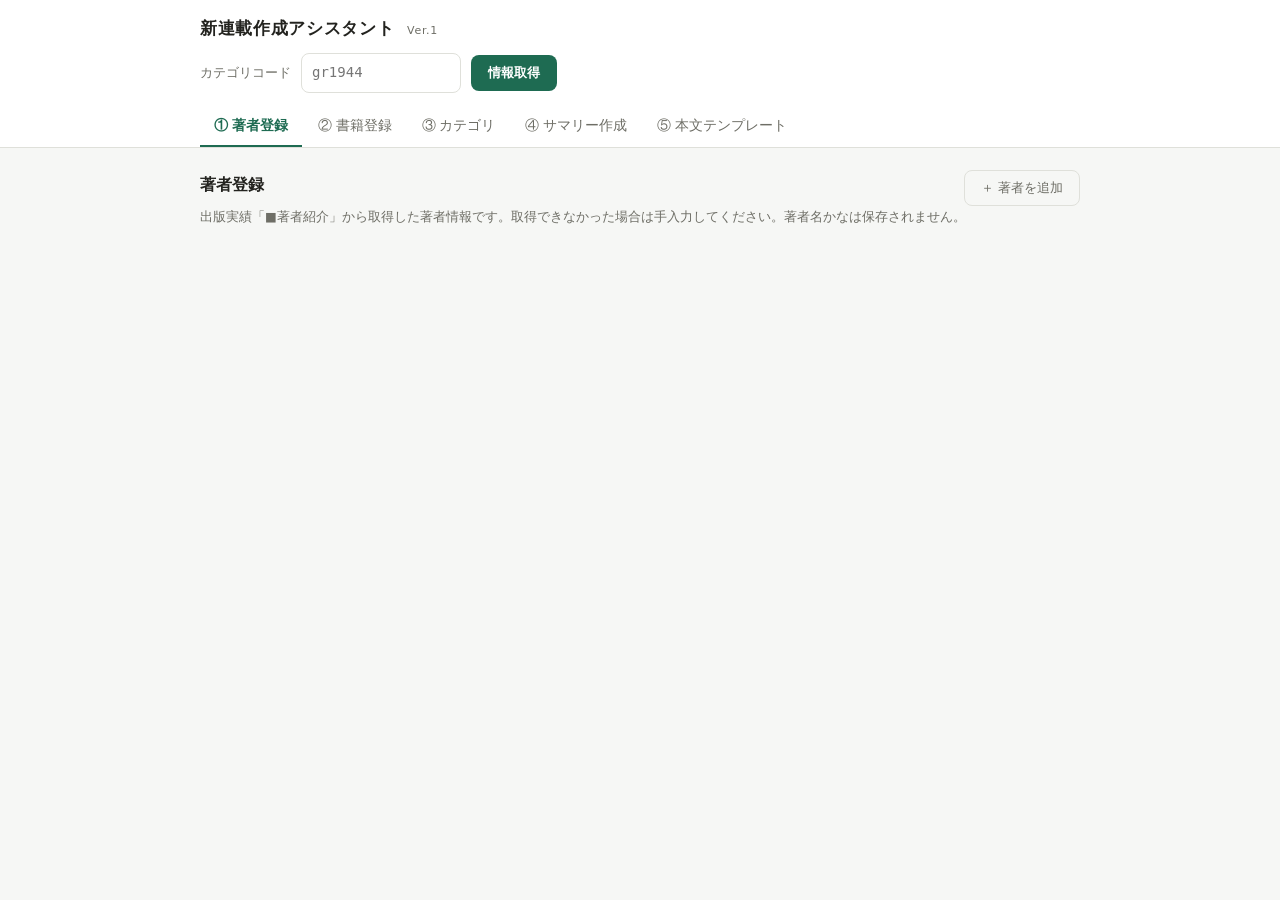
==== index.html @ adc39c2e "Add app files and fix summary template" ====
<!DOCTYPE html>
<html lang="ja">
<head>
<meta charset="UTF-8">
<meta name="viewport" content="width=device-width, initial-scale=1.0">
<title>新連載作成アシスタント</title>
<link rel="stylesheet" href="style.css">
</head>
<body>

<header class="topbar">
  <div class="topbar-inner">
    <h1>新連載作成アシスタント <span class="ver">Ver.1</span></h1>

    <div class="search-row">
      <label for="code-input">カテゴリコード</label>
      <input id="code-input" type="text" placeholder="gr1944" autocomplete="off" spellcheck="false">
      <button id="fetch-btn" class="primary">情報取得</button>
      <span id="fetch-status" class="fetch-status" role="status"></span>
    </div>

    <div id="basic-info" class="basic-info" hidden>
      <p class="book-title" id="info-title"></p>
      <p class="meta">
        <span>カテゴリID：<b id="info-category"></b></span>
        <span>制作No：<b id="info-prodno"></b></span>
        <span>第1回配信日時：<b id="info-delivery"></b></span>
      </p>
      <p class="meta">
        <span>出版実績：<b id="info-pub-status"></b></span>
        <span>記事下リンク：<b id="info-sheet-status"></b></span>
        <span class="temp-title">仮記事タイトル：<code>aaa</code>
          <button class="copy mini" data-copy-text="aaa">コピー</button></span>
      </p>
    </div>

    <nav class="tabs" id="tabs">
      <button data-tab="tab1" class="active">① 著者登録</button>
      <button data-tab="tab2">② 書籍登録</button>
      <button data-tab="tab3">③ カテゴリ</button>
      <button data-tab="tab4">④ サマリー作成</button>
      <button data-tab="tab5">⑤ 本文テンプレート</button>
    </nav>
  </div>
</header>

<main class="content">

  <!-- ① 著者登録 -->
  <section id="tab1" class="tab-panel active">
    <div class="panel-head">
      <h2>著者登録</h2>
      <button id="add-author" class="ghost">＋ 著者を追加</button>
    </div>
    <p class="hint">出版実績「■著者紹介」から取得した著者情報です。取得できなかった場合は手入力してください。著者名かなは保存されません。</p>
    <div id="author-cards"></div>
  </section>

  <!-- ② 書籍登録 -->
  <section id="tab2" class="tab-panel">
    <h2>書籍登録</h2>
    <p class="hint">MediaWeaverの書籍登録画面へ、上から順にコピーして貼り付けてください。</p>
    <div class="field-list" id="book-fields"></div>
  </section>

  <!-- ③ カテゴリ -->
  <section id="tab3" class="tab-panel">
    <h2>カテゴリ説明本文</h2>
    <p class="hint">出版実績ページのタイトル直下キャッチを取得しています。必要に応じて編集してください。</p>
    <textarea id="catch-copy" rows="5" placeholder="取得できませんでした。手入力してください。"></textarea>
    <div class="btn-row">
      <button class="copy" data-copy-target="catch-copy">カテゴリ説明をコピー</button>
    </div>

    <div id="debug-wrap" hidden>
      <label class="block-label" for="debug-text">解析デバッグ（出版実績ページから抽出したテキスト）</label>
      <p class="hint">解析ロジック調整用の表示です。取得内容がずれている場合、この内容を開発担当へ共有してください。</p>
      <textarea id="debug-text" rows="10" readonly></textarea>
      <div class="btn-row">
        <button class="copy" data-copy-target="debug-text">デバッグテキストをコピー</button>
      </div>
    </div>
  </section>

  <!-- 解析デバッグ（カテゴリタブ内に表示） -->
  <!-- ④ サマリー作成 -->
  <section id="tab4" class="tab-panel">
    <h2>サマリー作成</h2>
    <p class="hint">「内容紹介」全文をそのまま表示しています。不要部分を削除・修正してサマリーを作成してください（目安200字・改行なし）。</p>

    <label class="block-label" for="summary-body">本文（編集用）</label>
    <textarea id="summary-body" rows="8"></textarea>
    <p class="char-count">本文：<b id="count-body">0</b>文字</p>

    <fieldset class="source-type">
      <legend>出典タイプ</legend>
      <label><input type="radio" name="source-type" value="book" checked> 書籍</label>
      <label><input type="radio" name="source-type" value="novel"> 小説</label>
      <label><input type="radio" name="source-type" value="gr-contest"> 幻冬舎ルネッサンス主催コンテスト</label>
      <label><input type="radio" name="source-type" value="glo-contest"> GLO主催コンテスト</label>
      <label><input type="radio" name="source-type" value="original"> 書き下ろし小説</label>
    </fieldset>

    <div id="contest-fields" class="contest-fields" hidden>
      <label>コンテスト名<input type="text" id="contest-name" placeholder="例：第◯回◯◯コンテスト"></label>
      <label>賞<input type="text" id="contest-prize" placeholder="例：優秀"></label>
    </div>

    <label class="block-label">完成サマリー（本文＋出典表記）</label>
    <textarea id="summary-final" rows="6" readonly></textarea>
    <p class="char-count">完成サマリー：<b id="count-final">0</b>文字 <span class="note">（200字は目安です）</span></p>
    <div class="btn-row">
      <button class="copy" data-copy-target="summary-final">完成サマリーをコピー</button>
    </div>
  </section>

  <!-- ⑤ 本文テンプレート -->
  <section id="tab5" class="tab-panel">
    <h2>本文テンプレート</h2>
    <div class="template-status">
      <p>第1回配信日時：<b id="tpl-delivery">—</b></p>
      <p>記事下リンク対象：<b id="tpl-period">—</b></p>
      <p>C列取得：<b id="tpl-c-status">—</b></p>
    </div>

    <div id="tpl-manual-wrap" hidden>
      <label class="block-label" for="tpl-manual">記事下HTML（手動貼り付け）</label>
      <textarea id="tpl-manual" rows="6" placeholder="該当期間が見つからなかった場合は、記事下HTMLをここへ貼り付けてください。"></textarea>
    </div>

    <label class="block-label" for="tpl-output">完成HTML</label>
    <textarea id="tpl-output" rows="12" readonly></textarea>
    <div class="btn-row">
      <button class="copy" data-copy-target="tpl-output">完成HTMLをコピー</button>
    </div>
  </section>

</main>

<div id="toast" class="toast" role="status"></div>

<script src="app.js"></script>
</body>
</html>
---- style.css ----
:root {
  --bg: #F6F7F5;
  --panel: #FFFFFF;
  --ink: #23231F;
  --sub: #6E6E66;
  --line: #DFE0DA;
  --accent: #1E6B52;      /* GLOツールの基調色：深緑 */
  --accent-soft: #E7F0EC;
  --warn: #B4552D;
  --code-bg: #F1F2EE;
  --radius: 8px;
}

* { margin: 0; padding: 0; box-sizing: border-box; }

body {
  background: var(--bg);
  color: var(--ink);
  font-family: "Hiragino Kaku Gothic ProN", "Yu Gothic", Meiryo, system-ui, sans-serif;
  font-size: 14px;
  line-height: 1.7;
}

/* ---- 上部固定エリア ---- */
.topbar {
  position: sticky;
  top: 0;
  z-index: 10;
  background: var(--panel);
  border-bottom: 1px solid var(--line);
}

.topbar-inner {
  max-width: 920px;
  margin: 0 auto;
  padding: 14px 20px 0;
}

h1 {
  font-size: 17px;
  font-weight: 700;
  letter-spacing: 0.04em;
}

h1 .ver {
  font-size: 11px;
  font-weight: 400;
  color: var(--sub);
  margin-left: 6px;
}

.search-row {
  display: flex;
  align-items: center;
  gap: 10px;
  margin-top: 10px;
  flex-wrap: wrap;
}

.search-row label { color: var(--sub); font-size: 13px; }

#code-input {
  width: 160px;
  padding: 7px 10px;
  border: 1px solid var(--line);
  border-radius: var(--radius);
  font-size: 14px;
  font-family: ui-monospace, Menlo, Consolas, monospace;
}

.fetch-status { font-size: 12px; color: var(--sub); }
.fetch-status.error { color: var(--warn); }

.basic-info {
  margin-top: 12px;
  padding: 12px 14px;
  background: var(--accent-soft);
  border-radius: var(--radius);
}

.book-title { font-size: 16px; font-weight: 700; }

.meta {
  display: flex;
  gap: 18px;
  flex-wrap: wrap;
  font-size: 12.5px;
  color: var(--sub);
  margin-top: 4px;
}

.meta b { color: var(--ink); font-weight: 600; }
.meta .ok { color: var(--accent); }
.meta .ng { color: var(--warn); }

.temp-title code {
  background: var(--panel);
  padding: 1px 6px;
  border-radius: 4px;
  border: 1px solid var(--line);
}

/* ---- タブ ---- */
.tabs {
  display: flex;
  gap: 2px;
  margin-top: 14px;
  overflow-x: auto;
}

.tabs button {
  appearance: none;
  border: none;
  background: none;
  padding: 10px 14px;
  font-size: 13.5px;
  color: var(--sub);
  cursor: pointer;
  border-bottom: 2px solid transparent;
  white-space: nowrap;
}

.tabs button.active {
  color: var(--accent);
  font-weight: 700;
  border-bottom-color: var(--accent);
}

.tabs button:focus-visible,
button:focus-visible,
input:focus-visible,
textarea:focus-visible {
  outline: 2px solid var(--accent);
  outline-offset: 1px;
}

/* ---- 本文 ---- */
.content {
  max-width: 920px;
  margin: 0 auto;
  padding: 22px 20px 80px;
}

.tab-panel { display: none; }
.tab-panel.active { display: block; }

h2 { font-size: 16px; margin-bottom: 6px; }

.panel-head {
  display: flex;
  justify-content: space-between;
  align-items: center;
}

.hint { font-size: 12.5px; color: var(--sub); margin-bottom: 14px; }
.note { font-size: 12px; color: var(--sub); }

textarea, input[type="text"] {
  width: 100%;
  padding: 9px 11px;
  border: 1px solid var(--line);
  border-radius: var(--radius);
  font-size: 13.5px;
  font-family: inherit;
  background: var(--panel);
  line-height: 1.7;
}

textarea { resize: vertical; }
textarea[readonly] { background: var(--code-bg); font-family: ui-monospace, Menlo, Consolas, monospace; font-size: 12.5px; }

.block-label {
  display: block;
  font-size: 12.5px;
  font-weight: 600;
  margin: 16px 0 5px;
}

.btn-row { margin-top: 10px; }

button.primary, button.copy, button.ghost {
  appearance: none;
  cursor: pointer;
  border-radius: var(--radius);
  font-size: 13px;
  padding: 8px 16px;
  border: 1px solid transparent;
}

button.primary {
  background: var(--accent);
  color: #fff;
  font-weight: 600;
}
button.primary:disabled { opacity: 0.5; cursor: default; }

button.copy {
  background: var(--panel);
  border-color: var(--accent);
  color: var(--accent);
  font-weight: 600;
}

button.copy.mini { padding: 2px 8px; font-size: 11px; margin-left: 4px; }

button.ghost {
  background: none;
  border-color: var(--line);
  color: var(--sub);
}

/* ---- フィールドリスト（書籍登録） ---- */
.field-list .field {
  display: grid;
  grid-template-columns: 140px 1fr auto;
  gap: 10px;
  align-items: start;
  padding: 12px 0;
  border-bottom: 1px solid var(--line);
}

.field-list .field .fname { font-size: 13px; font-weight: 600; padding-top: 9px; }

/* ---- 著者カード ---- */
.author-card {
  background: var(--panel);
  border: 1px solid var(--line);
  border-radius: var(--radius);
  padding: 16px;
  margin-bottom: 18px;
}

.author-card .card-head {
  display: flex;
  justify-content: space-between;
  align-items: center;
  margin-bottom: 10px;
}

.author-card .card-head h3 { font-size: 14px; color: var(--accent); }

.author-card .remove {
  background: none;
  border: none;
  color: var(--sub);
  font-size: 12px;
  cursor: pointer;
  text-decoration: underline;
}

.author-grid {
  display: grid;
  grid-template-columns: 1fr 1fr;
  gap: 12px;
}

.author-grid label, .link-row label, .contest-fields label {
  display: block;
  font-size: 12.5px;
  font-weight: 600;
}

.author-grid input, .link-row input, .contest-fields input { margin-top: 4px; }

.sns-block { margin-top: 14px; }

.sns-row {
  display: flex;
  align-items: center;
  gap: 10px;
  padding: 6px 0;
  flex-wrap: wrap;
}

.sns-row .sns-name { width: 130px; font-size: 13px; }
.sns-row input[type="text"] { flex: 1; min-width: 220px; }

.switch { display: inline-flex; align-items: center; gap: 6px; font-size: 12px; color: var(--sub); cursor: pointer; }

.link-row {
  display: grid;
  grid-template-columns: 1fr 2fr auto;
  gap: 10px;
  align-items: end;
  margin-top: 8px;
}

.link-row .remove-link {
  background: none;
  border: 1px solid var(--line);
  border-radius: var(--radius);
  color: var(--sub);
  padding: 8px 10px;
  cursor: pointer;
  font-size: 12px;
}

.output-block { margin-top: 16px; }

/* ---- サマリー ---- */
.char-count { font-size: 12.5px; color: var(--sub); margin-top: 4px; }
.char-count b { color: var(--ink); }

.source-type {
  border: 1px solid var(--line);
  border-radius: var(--radius);
  padding: 12px 14px;
  margin-top: 16px;
  background: var(--panel);
}

.source-type legend { font-size: 12.5px; font-weight: 600; padding: 0 6px; }
.source-type label { display: block; font-size: 13.5px; padding: 3px 0; cursor: pointer; }

.contest-fields {
  display: grid;
  grid-template-columns: 2fr 1fr;
  gap: 12px;
  margin-top: 12px;
}

/* ---- テンプレート ---- */
.template-status {
  background: var(--panel);
  border: 1px solid var(--line);
  border-radius: var(--radius);
  padding: 12px 16px;
  font-size: 13px;
  margin-bottom: 14px;
}

/* ---- トースト ---- */
.toast {
  position: fixed;
  bottom: 24px;
  left: 50%;
  transform: translate(-50%, 20px);
  background: var(--ink);
  color: #fff;
  padding: 9px 18px;
  border-radius: 999px;
  font-size: 13px;
  opacity: 0;
  pointer-events: none;
  transition: opacity 0.2s, transform 0.2s;
}

.toast.show { opacity: 1; transform: translate(-50%, 0); }

@media (prefers-reduced-motion: reduce) {
  .toast { transition: none; }
}

@media (max-width: 640px) {
  .author-grid, .contest-fields { grid-template-columns: 1fr; }
  .field-list .field { grid-template-columns: 1fr; }
  .link-row { grid-template-columns: 1fr; }
}
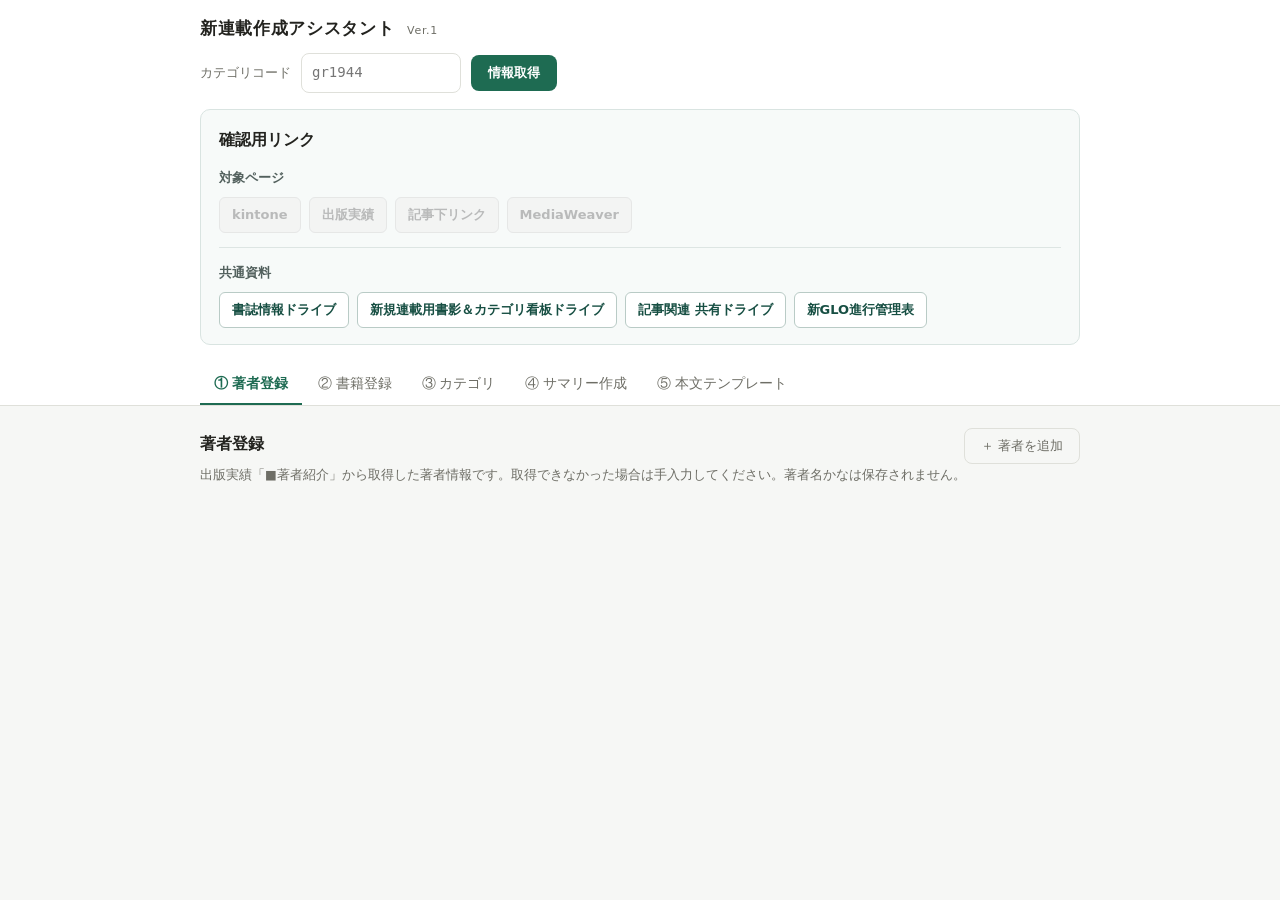
==== commit af107f80: "Add quick links section" ====
--- a/index.html
+++ b/index.html
@@ -34,6 +34,88 @@
       </p>
     </div>
 
+<section class="quick-links">
+  <div class="quick-links-head">
+    <h2>確認用リンク</h2>
+  </div>
+
+  <div class="quick-links-group">
+    <div class="quick-links-label">対象ページ</div>
+
+    <div class="quick-links-buttons">
+      <a
+        id="link-kintone"
+        class="quick-link dynamic-link disabled"
+        href="#"
+        target="_blank"
+        rel="noopener noreferrer"
+        aria-disabled="true"
+      >kintone</a>
+
+      <a
+        id="link-publication"
+        class="quick-link dynamic-link disabled"
+        href="#"
+        target="_blank"
+        rel="noopener noreferrer"
+        aria-disabled="true"
+      >出版実績</a>
+
+      <a
+        id="link-article-sheet"
+        class="quick-link dynamic-link disabled"
+        href="#"
+        target="_blank"
+        rel="noopener noreferrer"
+        aria-disabled="true"
+      >記事下リンク</a>
+
+      <a
+        id="link-mediaweaver"
+        class="quick-link dynamic-link disabled"
+        href="#"
+        target="_blank"
+        rel="noopener noreferrer"
+        aria-disabled="true"
+      >MediaWeaver</a>
+    </div>
+  </div>
+
+  <div class="quick-links-group">
+    <div class="quick-links-label">共通資料</div>
+
+    <div class="quick-links-buttons">
+      <a
+        class="quick-link"
+        href="https://drive.google.com/drive/folders/0AI7UV_1IxSNHUk9PVA"
+        target="_blank"
+        rel="noopener noreferrer"
+      >書誌情報ドライブ</a>
+
+      <a
+        class="quick-link"
+        href="https://drive.google.com/drive/folders/1vtRpw-LJFjtc8QrRMEbffKKP4_IUmnFX"
+        target="_blank"
+        rel="noopener noreferrer"
+      >新規連載用書影＆カテゴリ看板ドライブ</a>
+
+      <a
+        class="quick-link"
+        href="https://drive.google.com/drive/folders/1mrFSwQTTPHQcfWjCRe9zfzGcXl3qUpk2"
+        target="_blank"
+        rel="noopener noreferrer"
+      >記事関連 共有ドライブ</a>
+
+      <a
+        class="quick-link"
+        href="https://docs.google.com/spreadsheets/d/1iQHGA3fzvHNzF3ZulemF7MLwqkwglgZOl_GZxQ80LQo/edit"
+        target="_blank"
+        rel="noopener noreferrer"
+      >新GLO進行管理表</a>
+    </div>
+  </div>
+</section>
+
     <nav class="tabs" id="tabs">
       <button data-tab="tab1" class="active">① 著者登録</button>
       <button data-tab="tab2">② 書籍登録</button>
--- a/style.css
+++ b/style.css
@@ -355,4 +355,91 @@
   .author-grid, .contest-fields { grid-template-columns: 1fr; }
   .field-list .field { grid-template-columns: 1fr; }
   .link-row { grid-template-columns: 1fr; }
+}
+
+/* ============================================================
+   確認用リンク
+   ============================================================ */
+
+.quick-links {
+  margin-top: 16px;
+  margin-bottom: 20px;
+  padding: 16px 18px;
+  background: #f7faf9;
+  border: 1px solid #d9e4e1;
+  border-radius: 10px;
+}
+
+.quick-links-head {
+  margin-bottom: 14px;
+}
+
+.quick-links-head h2 {
+  margin: 0;
+  font-size: 16px;
+  font-weight: 700;
+}
+
+.quick-links-group + .quick-links-group {
+  margin-top: 14px;
+  padding-top: 14px;
+  border-top: 1px solid #dde5e3;
+}
+
+.quick-links-label {
+  margin-bottom: 8px;
+  font-size: 13px;
+  font-weight: 700;
+  color: #52605d;
+}
+
+.quick-links-buttons {
+  display: flex;
+  flex-wrap: wrap;
+  gap: 8px;
+}
+
+.quick-link {
+  display: inline-flex;
+  align-items: center;
+  justify-content: center;
+  min-height: 34px;
+  padding: 6px 12px;
+  border: 1px solid #b9cbc6;
+  border-radius: 6px;
+  background: #fff;
+  color: #174f43;
+  font-size: 13px;
+  font-weight: 600;
+  text-decoration: none;
+  transition: background-color 0.15s ease, border-color 0.15s ease;
+}
+
+.quick-link:hover {
+  background: #edf6f3;
+  border-color: #7fa89d;
+}
+
+.quick-link.disabled {
+  color: #999;
+  background: #f1f1f1;
+  border-color: #ddd;
+  cursor: not-allowed;
+  opacity: 0.65;
+}
+
+.quick-link.disabled:hover {
+  background: #f1f1f1;
+  border-color: #ddd;
+}
+
+@media (max-width: 700px) {
+  .quick-links-buttons {
+    flex-direction: column;
+  }
+
+  .quick-link {
+    width: 100%;
+    box-sizing: border-box;
+  }
 }
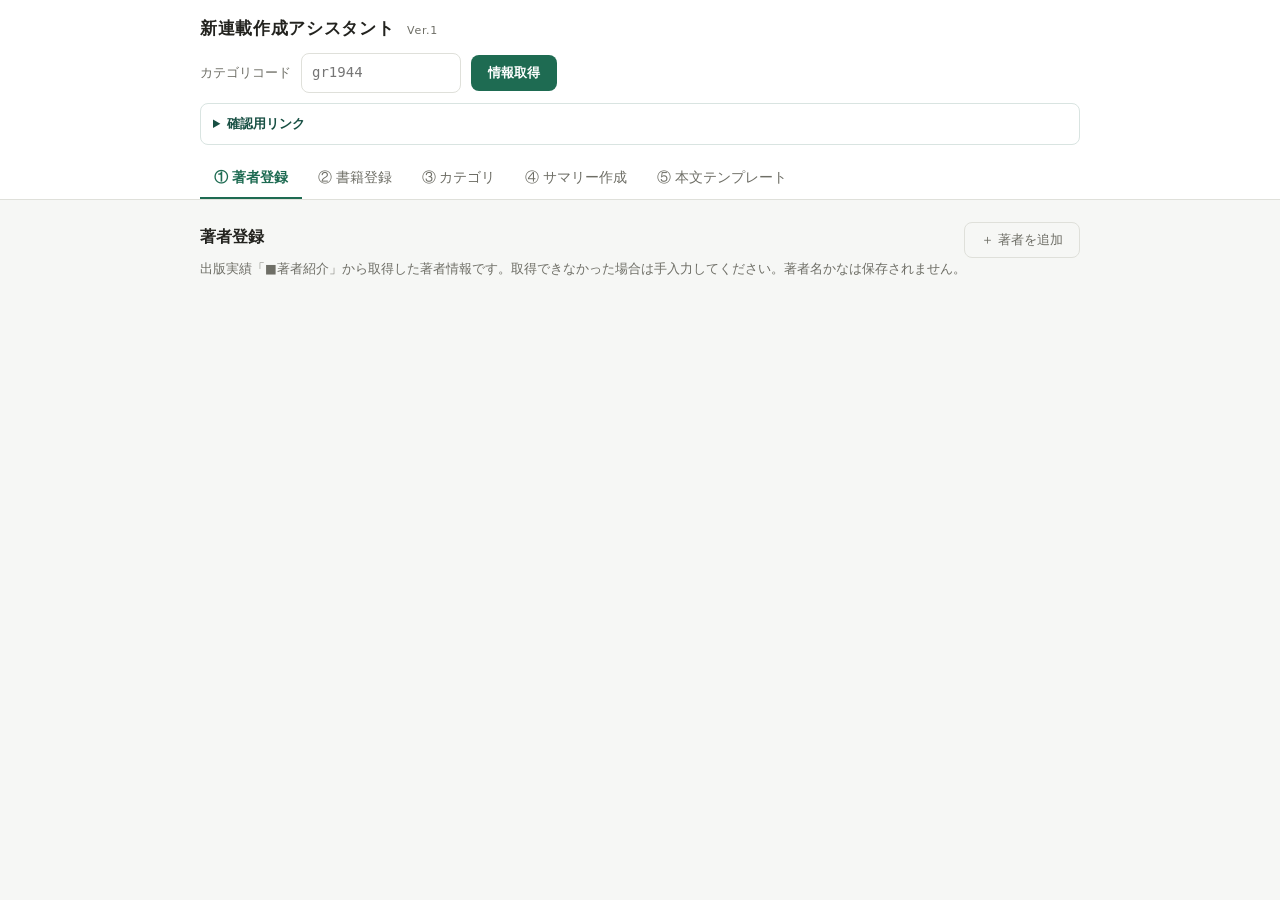
==== commit 6f604d52: "Add quick links section2" ====
--- a/index.html
+++ b/index.html
@@ -34,88 +34,91 @@
       </p>
     </div>
 
-<section class="quick-links">
-  <div class="quick-links-head">
-    <h2>確認用リンク</h2>
+<details class="quick-links">
+  <summary>確認用リンク</summary>
+
+  <div class="quick-links-content">
+
+    <div class="quick-links-group">
+      <div class="quick-links-label">対象ページ</div>
+
+      <div class="quick-links-buttons">
+        <a
+          id="link-kintone"
+          class="quick-link dynamic-link disabled"
+          href="#"
+          target="_blank"
+          rel="noopener noreferrer"
+          aria-disabled="true"
+        >kintone</a>
+
+        <a
+          id="link-publication"
+          class="quick-link dynamic-link disabled"
+          href="#"
+          target="_blank"
+          rel="noopener noreferrer"
+          aria-disabled="true"
+        >出版実績</a>
+
+        <a
+          id="link-article-sheet"
+          class="quick-link dynamic-link disabled"
+          href="#"
+          target="_blank"
+          rel="noopener noreferrer"
+          aria-disabled="true"
+        >記事下リンク</a>
+
+        <a
+          id="link-mediaweaver"
+          class="quick-link dynamic-link disabled"
+          href="#"
+          target="_blank"
+          rel="noopener noreferrer"
+          aria-disabled="true"
+        >MediaWeaver</a>
+      </div>
+    </div>
+
+    <div class="quick-links-group">
+      <div class="quick-links-label">共通資料</div>
+
+      <div class="quick-links-buttons">
+
+        <a
+          class="quick-link"
+          href="https://drive.google.com/drive/folders/0AI7UV_1IxSNHUk9PVA"
+          target="_blank"
+          rel="noopener noreferrer"
+        >書誌情報ドライブ</a>
+
+        <a
+          class="quick-link"
+          href="https://drive.google.com/drive/folders/1vtRpw-LJFjtc8QrRMEbffKKP4_IUmnFX"
+          target="_blank"
+          rel="noopener noreferrer"
+        >新規連載用書影＆カテゴリ看板ドライブ</a>
+
+        <a
+          class="quick-link"
+          href="https://drive.google.com/drive/folders/1mrFSwQTTPHQcfWjCRe9zfzGcXl3qUpk2"
+          target="_blank"
+          rel="noopener noreferrer"
+        >記事関連 共有ドライブ</a>
+
+        <a
+          class="quick-link"
+          href="https://docs.google.com/spreadsheets/d/1iQHGA3fzvHNzF3ZulemF7MLwqkwglgZOl_GZxQ80LQo/edit"
+          target="_blank"
+          rel="noopener noreferrer"
+        >新GLO進行管理表</a>
+
+      </div>
+    </div>
+
   </div>
-
-  <div class="quick-links-group">
-    <div class="quick-links-label">対象ページ</div>
-
-    <div class="quick-links-buttons">
-      <a
-        id="link-kintone"
-        class="quick-link dynamic-link disabled"
-        href="#"
-        target="_blank"
-        rel="noopener noreferrer"
-        aria-disabled="true"
-      >kintone</a>
-
-      <a
-        id="link-publication"
-        class="quick-link dynamic-link disabled"
-        href="#"
-        target="_blank"
-        rel="noopener noreferrer"
-        aria-disabled="true"
-      >出版実績</a>
-
-      <a
-        id="link-article-sheet"
-        class="quick-link dynamic-link disabled"
-        href="#"
-        target="_blank"
-        rel="noopener noreferrer"
-        aria-disabled="true"
-      >記事下リンク</a>
-
-      <a
-        id="link-mediaweaver"
-        class="quick-link dynamic-link disabled"
-        href="#"
-        target="_blank"
-        rel="noopener noreferrer"
-        aria-disabled="true"
-      >MediaWeaver</a>
-    </div>
-  </div>
-
-  <div class="quick-links-group">
-    <div class="quick-links-label">共通資料</div>
-
-    <div class="quick-links-buttons">
-      <a
-        class="quick-link"
-        href="https://drive.google.com/drive/folders/0AI7UV_1IxSNHUk9PVA"
-        target="_blank"
-        rel="noopener noreferrer"
-      >書誌情報ドライブ</a>
-
-      <a
-        class="quick-link"
-        href="https://drive.google.com/drive/folders/1vtRpw-LJFjtc8QrRMEbffKKP4_IUmnFX"
-        target="_blank"
-        rel="noopener noreferrer"
-      >新規連載用書影＆カテゴリ看板ドライブ</a>
-
-      <a
-        class="quick-link"
-        href="https://drive.google.com/drive/folders/1mrFSwQTTPHQcfWjCRe9zfzGcXl3qUpk2"
-        target="_blank"
-        rel="noopener noreferrer"
-      >記事関連 共有ドライブ</a>
-
-      <a
-        class="quick-link"
-        href="https://docs.google.com/spreadsheets/d/1iQHGA3fzvHNzF3ZulemF7MLwqkwglgZOl_GZxQ80LQo/edit"
-        target="_blank"
-        rel="noopener noreferrer"
-      >新GLO進行管理表</a>
-    </div>
-  </div>
-</section>
-
+</details>
     <nav class="tabs" id="tabs">
       <button data-tab="tab1" class="active">① 著者登録</button>
       <button data-tab="tab2">② 書籍登録</button>
--- a/style.css
+++ b/style.css
@@ -362,57 +362,64 @@
    ============================================================ */
 
 .quick-links {
-  margin-top: 16px;
-  margin-bottom: 20px;
-  padding: 16px 18px;
-  background: #f7faf9;
+  margin-top: 10px;
+  margin-bottom: 14px;
   border: 1px solid #d9e4e1;
-  border-radius: 10px;
-}
-
-.quick-links-head {
-  margin-bottom: 14px;
-}
-
-.quick-links-head h2 {
-  margin: 0;
-  font-size: 16px;
-  font-weight: 700;
-}
-
-.quick-links-group + .quick-links-group {
-  margin-top: 14px;
-  padding-top: 14px;
-  border-top: 1px solid #dde5e3;
-}
-
-.quick-links-label {
-  margin-bottom: 8px;
+  border-radius: 8px;
+  background: #fff;
+}
+
+.quick-links summary {
+  padding: 9px 12px;
   font-size: 13px;
   font-weight: 700;
-  color: #52605d;
+  color: #174f43;
+  cursor: pointer;
+  user-select: none;
+}
+
+.quick-links summary:hover {
+  background: #f4f8f7;
+}
+
+.quick-links-content {
+  padding: 4px 12px 12px;
+  border-top: 1px solid #e5ecea;
+}
+
+.quick-links-group {
+  padding-top: 10px;
+}
+
+.quick-links-group + .quick-links-group {
+  margin-top: 10px;
+  border-top: 1px solid #e5ecea;
+}
+
+.quick-links-label {
+  margin-bottom: 7px;
+  font-size: 12px;
+  font-weight: 700;
+  color: #687572;
 }
 
 .quick-links-buttons {
   display: flex;
   flex-wrap: wrap;
-  gap: 8px;
+  gap: 7px;
 }
 
 .quick-link {
   display: inline-flex;
   align-items: center;
-  justify-content: center;
-  min-height: 34px;
-  padding: 6px 12px;
+  padding: 6px 10px;
   border: 1px solid #b9cbc6;
-  border-radius: 6px;
+  border-radius: 5px;
   background: #fff;
   color: #174f43;
-  font-size: 13px;
+  font-size: 12px;
   font-weight: 600;
   text-decoration: none;
-  transition: background-color 0.15s ease, border-color 0.15s ease;
 }
 
 .quick-link:hover {
@@ -425,21 +432,5 @@
   background: #f1f1f1;
   border-color: #ddd;
   cursor: not-allowed;
-  opacity: 0.65;
-}
-
-.quick-link.disabled:hover {
-  background: #f1f1f1;
-  border-color: #ddd;
-}
-
-@media (max-width: 700px) {
-  .quick-links-buttons {
-    flex-direction: column;
-  }
-
-  .quick-link {
-    width: 100%;
-    box-sizing: border-box;
-  }
+  opacity: 0.6;
 }
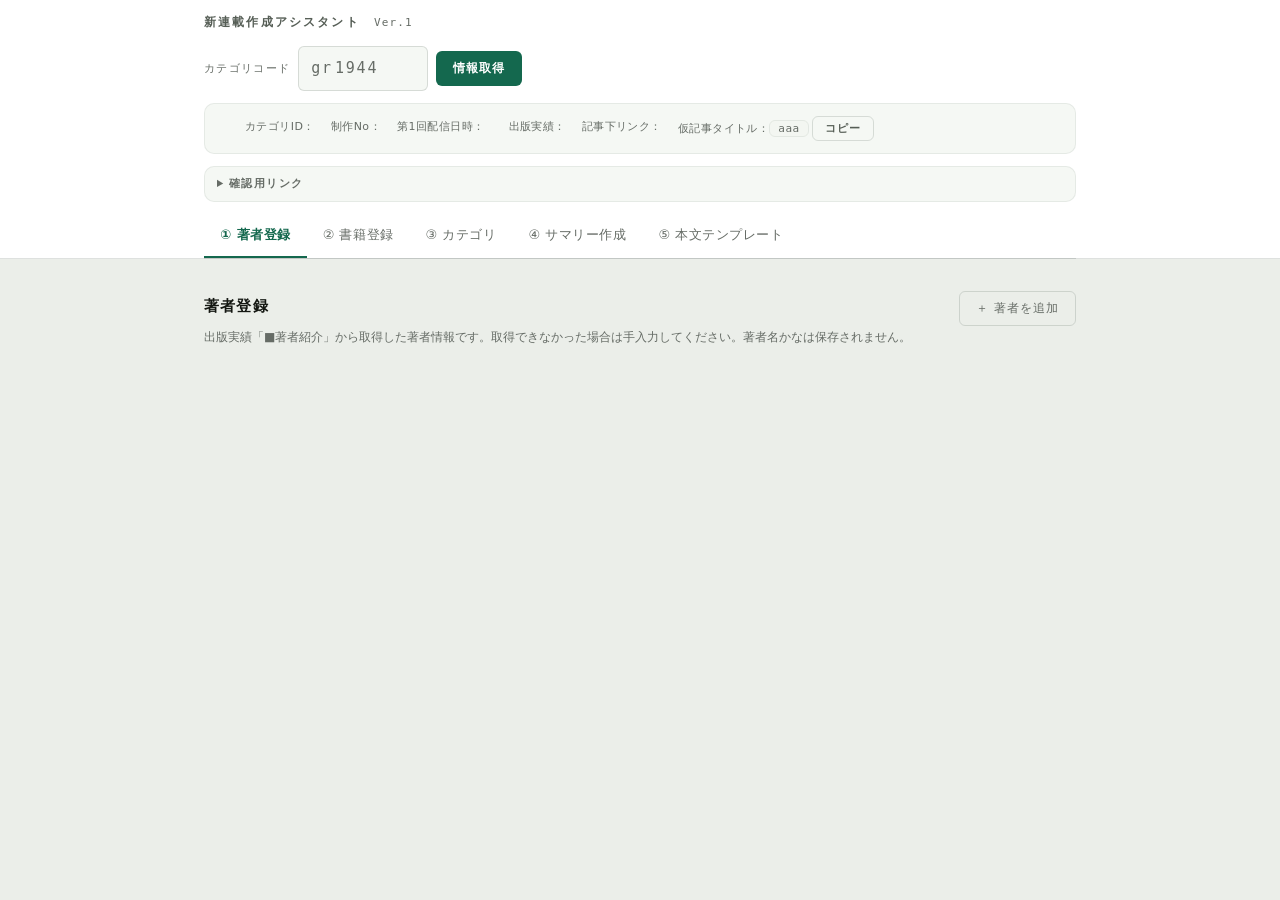
==== commit f429e1ff: "Enter category code as digits only, with gr fixed on screen カテゴリコードの入力を、番号だけ打てば済むようにした。 api/fetch-in" ====
--- a/index.html
+++ b/index.html
@@ -14,7 +14,12 @@
 
     <div class="search-row">
       <label for="code-input">カテゴリコード</label>
-      <input id="code-input" type="text" placeholder="gr1944" autocomplete="off" spellcheck="false">
+      <span class="code-field">
+        <span class="code-prefix" aria-hidden="true">gr</span>
+        <input id="code-input" type="text" inputmode="numeric" pattern="[0-9]*" maxlength="6"
+               placeholder="1944" autocomplete="off" spellcheck="false"
+               aria-label="カテゴリコードの番号（grより後ろの数字）">
+      </span>
       <button id="fetch-btn" class="primary">情報取得</button>
       <span id="fetch-status" class="fetch-status" role="status"></span>
     </div>
--- a/style.css
+++ b/style.css
@@ -1,14 +1,54 @@
+/* ============================================================
+   新連載作成アシスタント ── style.css（改訂）
+
+   index.html / app.js は変更なし。このファイルの差し替えのみ。
+   画面に文言・記号・状態表示を足さない（配色・余白・字組み・罫線のみ）。
+
+   方針
+   1. 字の大きさを5段、余白を4pxの倍数に統一する
+      （改訂前は文字12種・余白19種が混在していた）
+   2. 書籍登録の一覧を「入力欄の列」ではなく「表」として読ませる
+   3. 地・紙・罫の3層をはっきり分け、影は1つだけにする
+   ============================================================ */
+
 :root {
-  --bg: #F6F7F5;
-  --panel: #FFFFFF;
-  --ink: #23231F;
-  --sub: #6E6E66;
-  --line: #DFE0DA;
-  --accent: #1E6B52;      /* GLOツールの基調色：深緑 */
-  --accent-soft: #E7F0EC;
-  --warn: #B4552D;
-  --code-bg: #F1F2EE;
-  --radius: 8px;
+  /* 字の大きさ ── この5段以外は使わない */
+  --t-xs: 11px;    /* 補助ラベル */
+  --t-s:  12px;    /* 説明・付随情報 */
+  --t-m:  13px;    /* 標準の本文・入力値 */
+  --t-l:  15px;    /* 見出し・書名 */
+  --t-xl: 18px;    /* 取得した書名 */
+
+  /* 余白 ── 4pxの倍数のみ */
+  --s1: 4px;
+  --s2: 8px;
+  --s3: 12px;
+  --s4: 16px;
+  --s5: 24px;
+  --s6: 32px;
+
+  /* 色 ── 地・紙・罫の3層 */
+  --bg: #EBEEE9;                      /* 机 */
+  --panel: #FFFFFF;                   /* 紙 */
+  --panel-2: #F5F8F4;                 /* 紙の凹み */
+  --ink: #141712;
+  --sub: #565E56;
+  --faint: #666C66;                  /* 白・紙の凹み・机のいずれでも4.5以上 */
+  --line: rgba(22, 42, 28, .14);
+  --line-soft: rgba(22, 42, 28, .07);
+  --accent: #14684E;                  /* GLOツールの基調色：深緑 */
+  --accent-ink: #0E4E3A;
+  --accent-soft: #E3EFE9;
+  --warn: #A24418;
+  --warn-soft: #FBEDE5;
+  --code-bg: #F3F6F1;
+
+  --radius: 10px;
+  --radius-sm: 6px;
+  --mono: ui-monospace, SFMono-Regular, "SF Mono", Menlo, Consolas, monospace;
+
+  /* 影は1種類だけ。浮かせるのは著者カードのみ */
+  --shadow: 0 1px 1px rgba(22, 42, 28, .04), 0 8px 20px -12px rgba(22, 42, 28, .28);
 }
 
 * { margin: 0; padding: 0; box-sizing: border-box; }
@@ -16,109 +56,196 @@
 body {
   background: var(--bg);
   color: var(--ink);
-  font-family: "Hiragino Kaku Gothic ProN", "Yu Gothic", Meiryo, system-ui, sans-serif;
-  font-size: 14px;
+  font-family: "Hiragino Kaku Gothic ProN", "Yu Gothic Medium", "Yu Gothic", Meiryo, system-ui, sans-serif;
+  font-size: var(--t-m);
+  line-height: 1.8;
+  -webkit-font-smoothing: antialiased;
+}
+
+/* ============================================================
+   上部
+   ============================================================ */
+
+.topbar {
+  background: var(--panel);
+  border-bottom: 1px solid var(--line);
+}
+
+.topbar-inner {
+  max-width: 920px;
+  margin: 0 auto;
+  padding: var(--s3) var(--s5) 0;
+}
+
+h1 {
+  font-size: var(--t-s);
+  font-weight: 700;
+  letter-spacing: .18em;
+  color: var(--sub);
+}
+
+h1 .ver {
+  font-family: var(--mono);
+  font-size: var(--t-xs);
+  font-weight: 400;
+  letter-spacing: .1em;
+  color: var(--faint);
+  margin-left: var(--s2);
+}
+
+.search-row {
+  display: flex;
+  align-items: center;
+  gap: var(--s2);
+  margin-top: var(--s3);
+  flex-wrap: wrap;
+}
+
+.search-row label {
+  color: var(--faint);
+  font-size: var(--t-xs);
+  letter-spacing: .12em;
+}
+
+/* カテゴリコードは「gr」を画面に固定表示し、入力するのは数字だけ。
+   枠は外側の .code-field が持ち、入力欄自体の枠は消して一体に見せる。 */
+.code-field {
+  display: inline-flex;
+  align-items: stretch;
+  border: 1px solid var(--line);
+  border-radius: var(--radius-sm);
+  background: var(--panel-2);
+  overflow: hidden;
+}
+
+.code-field:focus-within {
+  border-color: var(--accent);
+  background: var(--panel);
+}
+
+.code-prefix {
+  display: flex;
+  align-items: center;
+  padding: var(--s2) 2px var(--s2) var(--s3);
+  font-family: var(--mono);
+  font-size: var(--t-l);
+  letter-spacing: .12em;
+  color: var(--faint);
+  user-select: none;
+}
+
+#code-input {
+  width: 92px;
+  padding: var(--s2) var(--s3) var(--s2) 0;
+  border: 0;
+  border-radius: 0;
+  font-size: var(--t-l);
+  font-family: var(--mono);
+  letter-spacing: .12em;
+  background: transparent;
+  color: var(--ink);
+}
+
+#code-input:focus { outline: none; }
+.code-field:focus-within { outline: 2px solid var(--accent); outline-offset: 2px; }
+
+.fetch-status { font-size: var(--t-s); color: var(--sub); }
+.fetch-status.error { color: var(--warn); }
+
+/* ---- 基本情報 ---- */
+/* 取得後にいちばん見たいのは書名。書名を大きく、付随情報は右へ流す */
+.basic-info {
+  margin-top: var(--s3);
+  padding: var(--s3) var(--s4);
+  background: var(--panel-2);
+  border: 1px solid var(--line-soft);
+  border-radius: var(--radius);
+  display: flex;
+  flex-wrap: wrap;
+  align-items: baseline;
+  column-gap: var(--s5);
+  row-gap: var(--s1);
+}
+
+.book-title {
+  font-size: var(--t-xl);
+  font-weight: 600;
+  line-height: 1.45;
+  letter-spacing: .02em;
+}
+
+.meta {
+  display: flex;
+  gap: 0 var(--s4);
+  flex-wrap: wrap;
+  font-size: var(--t-xs);
   line-height: 1.7;
-}
-
-/* ---- 上部固定エリア ---- */
-.topbar {
+  color: var(--faint);
+  letter-spacing: .04em;
+}
+
+.meta b {
+  color: var(--sub);
+  font-weight: 600;
+  font-size: var(--t-s);
+}
+
+/* 等幅は数字・IDだけ。取得状況は日本語が入るので当てない */
+#info-category,
+#info-prodno,
+#info-delivery {
+  font-family: var(--mono);
+  font-size: var(--t-s);
+  font-weight: 500;
+  font-variant-numeric: tabular-nums;
+  letter-spacing: 0;
+}
+
+.meta .ok { color: var(--accent); }
+.meta .ng { color: var(--warn); }
+
+.temp-title code {
+  background: var(--code-bg);
+  font-family: var(--mono);
+  font-size: var(--t-xs);
+  padding: 1px var(--s2);
+  border-radius: var(--radius-sm);
+  border: 1px solid var(--line-soft);
+}
+
+/* ---- タブ ---- */
+/* スクロールしても残すのはここだけ */
+.tabs {
   position: sticky;
   top: 0;
   z-index: 10;
+  display: flex;
+  gap: 0;
+  margin-top: var(--s3);
+  overflow-x: auto;
+  scrollbar-width: none;
   background: var(--panel);
-  border-bottom: 1px solid var(--line);
-}
-
-.topbar-inner {
-  max-width: 920px;
-  margin: 0 auto;
-  padding: 14px 20px 0;
-}
-
-h1 {
-  font-size: 17px;
-  font-weight: 700;
-  letter-spacing: 0.04em;
-}
-
-h1 .ver {
-  font-size: 11px;
-  font-weight: 400;
-  color: var(--sub);
-  margin-left: 6px;
-}
-
-.search-row {
-  display: flex;
-  align-items: center;
-  gap: 10px;
-  margin-top: 10px;
-  flex-wrap: wrap;
-}
-
-.search-row label { color: var(--sub); font-size: 13px; }
-
-#code-input {
-  width: 160px;
-  padding: 7px 10px;
-  border: 1px solid var(--line);
-  border-radius: var(--radius);
-  font-size: 14px;
-  font-family: ui-monospace, Menlo, Consolas, monospace;
-}
-
-.fetch-status { font-size: 12px; color: var(--sub); }
-.fetch-status.error { color: var(--warn); }
-
-.basic-info {
-  margin-top: 12px;
-  padding: 12px 14px;
-  background: var(--accent-soft);
-  border-radius: var(--radius);
-}
-
-.book-title { font-size: 16px; font-weight: 700; }
-
-.meta {
-  display: flex;
-  gap: 18px;
-  flex-wrap: wrap;
-  font-size: 12.5px;
-  color: var(--sub);
-  margin-top: 4px;
-}
-
-.meta b { color: var(--ink); font-weight: 600; }
-.meta .ok { color: var(--accent); }
-.meta .ng { color: var(--warn); }
-
-.temp-title code {
-  background: var(--panel);
-  padding: 1px 6px;
-  border-radius: 4px;
-  border: 1px solid var(--line);
-}
-
-/* ---- タブ ---- */
-.tabs {
-  display: flex;
-  gap: 2px;
-  margin-top: 14px;
-  overflow-x: auto;
-}
+  box-shadow: 0 1px 0 var(--line);
+}
+
+.tabs::-webkit-scrollbar { display: none; }
 
 .tabs button {
   appearance: none;
   border: none;
   background: none;
-  padding: 10px 14px;
-  font-size: 13.5px;
-  color: var(--sub);
+  padding: var(--s3) var(--s4);
+  font-size: var(--t-m);
+  font-family: inherit;
+  color: var(--faint);
   cursor: pointer;
   border-bottom: 2px solid transparent;
   white-space: nowrap;
-}
+  letter-spacing: .04em;
+  transition: color .15s ease, border-color .15s ease;
+}
+
+.tabs button:hover { color: var(--ink); }
 
 .tabs button.active {
   color: var(--accent);
@@ -129,22 +256,32 @@
 .tabs button:focus-visible,
 button:focus-visible,
 input:focus-visible,
-textarea:focus-visible {
+textarea:focus-visible,
+summary:focus-visible,
+a:focus-visible {
   outline: 2px solid var(--accent);
-  outline-offset: 1px;
-}
-
-/* ---- 本文 ---- */
+  outline-offset: 2px;
+}
+
+/* ============================================================
+   本文
+   ============================================================ */
+
 .content {
   max-width: 920px;
   margin: 0 auto;
-  padding: 22px 20px 80px;
+  padding: var(--s6) var(--s5) calc(var(--s6) * 3);
 }
 
 .tab-panel { display: none; }
 .tab-panel.active { display: block; }
 
-h2 { font-size: 16px; margin-bottom: 6px; }
+h2 {
+  font-size: var(--t-l);
+  font-weight: 700;
+  letter-spacing: .08em;
+  margin-bottom: var(--s1);
+}
 
 .panel-head {
   display: flex;
@@ -152,39 +289,108 @@
   align-items: center;
 }
 
-.hint { font-size: 12.5px; color: var(--sub); margin-bottom: 14px; }
-.note { font-size: 12px; color: var(--sub); }
-
+/* 見出しと中身のあいだを空けて、塊として読ませる。
+   幅を絞ると途中で折り返してしまうので、絞らずに1行で流す。
+   実測でいちばん長い説明が705px、本文の幅が872pxなので、
+   ウィンドウ幅753px以上なら4タブとも1行に収まる。 */
+.hint {
+  font-size: var(--t-s);
+  color: var(--faint);
+  margin-bottom: var(--s5);
+  line-height: 1.9;
+}
+
+.note { font-size: var(--t-xs); color: var(--faint); }
+
+/* 狭いウィンドウでやむを得ず折り返すときの位置。
+   既定では「編集してくださ／い。」「手入力して／ください」のように
+   語の途中で折れる。文節で折り、行頭に小書き仮名や句読点が来ないようにする。
+   auto-phrase 未対応のブラウザでは、これまでどおりの折り返しになる。 */
+.hint,
+.note,
+.book-title,
+.template-status,
+h2 {
+  word-break: auto-phrase;
+  line-break: strict;
+}
+
+/* ---- 入力欄 ---- */
 textarea, input[type="text"] {
   width: 100%;
-  padding: 9px 11px;
+  padding: var(--s2) var(--s3);
   border: 1px solid var(--line);
-  border-radius: var(--radius);
-  font-size: 13.5px;
+  border-radius: var(--radius-sm);
+  font-size: var(--t-m);
   font-family: inherit;
   background: var(--panel);
-  line-height: 1.7;
-}
-
-textarea { resize: vertical; }
-textarea[readonly] { background: var(--code-bg); font-family: ui-monospace, Menlo, Consolas, monospace; font-size: 12.5px; }
+  color: var(--ink);
+  line-height: 1.85;
+  transition: border-color .15s ease, background .15s ease;
+}
+
+textarea { resize: vertical; padding: var(--s3); }
+
+textarea:focus, input[type="text"]:focus { border-color: var(--accent); }
+
+/* 生成された結果。囲まず、地を沈めて「読むもの」として見せる */
+textarea[readonly] {
+  background: var(--code-bg);
+  border-color: transparent;
+  font-family: var(--mono);
+  font-size: var(--t-s);
+  line-height: 1.8;
+  color: var(--sub);
+}
+
+input[type="text"]::placeholder,
+textarea::placeholder {
+  color: var(--faint);
+  opacity: 1;
+}
+
+/* 値が取れず手入力が要る欄だけ、空のあいだ橙で立たせる。
+   SNSのURL・その他リンク・コンテスト名は空でも異常ではないので対象外。 */
+#book-fields input[type="text"]:placeholder-shown,
+#book-fields textarea:placeholder-shown,
+.author-card .a-name:placeholder-shown,
+.author-card .a-kana:placeholder-shown,
+#catch-copy:placeholder-shown {
+  background: var(--warn-soft);
+  border-color: var(--warn);
+}
+
+#book-fields input[type="text"]::placeholder,
+#book-fields textarea::placeholder,
+.author-card .a-name::placeholder,
+.author-card .a-kana::placeholder,
+#catch-copy::placeholder {
+  color: var(--warn);
+  font-size: var(--t-s);
+}
 
 .block-label {
   display: block;
-  font-size: 12.5px;
-  font-weight: 600;
-  margin: 16px 0 5px;
-}
-
-.btn-row { margin-top: 10px; }
-
+  font-size: var(--t-xs);
+  font-weight: 700;
+  letter-spacing: .12em;
+  color: var(--faint);
+  margin: var(--s5) 0 var(--s2);
+}
+
+.btn-row { margin-top: var(--s3); display: flex; gap: var(--s2); flex-wrap: wrap; }
+
+/* ---- ボタン ---- */
 button.primary, button.copy, button.ghost {
   appearance: none;
   cursor: pointer;
-  border-radius: var(--radius);
-  font-size: 13px;
-  padding: 8px 16px;
+  border-radius: var(--radius-sm);
+  font-size: var(--t-s);
+  font-family: inherit;
+  padding: var(--s2) var(--s4);
   border: 1px solid transparent;
+  letter-spacing: .08em;
+  transition: background .15s ease, border-color .15s ease, color .15s ease;
 }
 
 button.primary {
@@ -192,168 +398,367 @@
   color: #fff;
   font-weight: 600;
 }
-button.primary:disabled { opacity: 0.5; cursor: default; }
+
+button.primary:hover { background: var(--accent-ink); }
+button.primary:disabled { opacity: .4; cursor: default; }
 
 button.copy {
-  background: var(--panel);
+  background: transparent;
+  border-color: var(--line);
+  color: var(--sub);
+  font-weight: 600;
+}
+
+button.copy:hover {
   border-color: var(--accent);
   color: var(--accent);
-  font-weight: 600;
-}
-
-button.copy.mini { padding: 2px 8px; font-size: 11px; margin-left: 4px; }
+  background: var(--accent-soft);
+}
+
+button.copy:active { background: var(--accent); color: #fff; border-color: var(--accent); }
+
+/* 一度コピーした項目。MediaWeaverから戻ったとき進み具合が分かる */
+button.copy.copied {
+  background: var(--accent-soft);
+  border-color: var(--accent);
+  color: var(--accent);
+}
+
+button.copy.mini { padding: var(--s1) var(--s3); font-size: var(--t-xs); }
 
 button.ghost {
   background: none;
   border-color: var(--line);
-  color: var(--sub);
-}
-
-/* ---- フィールドリスト（書籍登録） ---- */
+  color: var(--faint);
+}
+
+button.ghost:hover { border-color: var(--sub); color: var(--ink); }
+
+/* ============================================================
+   ② 書籍登録 ── 入力欄の列ではなく、表として読ませる
+   ============================================================ */
+
+.field-list {
+  border-top: 1px solid var(--line);
+  margin-top: var(--s2);
+}
+
 .field-list .field {
   display: grid;
-  grid-template-columns: 140px 1fr auto;
-  gap: 10px;
+  grid-template-columns: 116px 1fr 72px;
+  gap: var(--s4);
   align-items: start;
-  padding: 12px 0;
-  border-bottom: 1px solid var(--line);
-}
-
-.field-list .field .fname { font-size: 13px; font-weight: 600; padding-top: 9px; }
-
-/* ---- 著者カード ---- */
+  padding: var(--s1) var(--s2) var(--s1) 0;
+  border-bottom: 1px solid var(--line-soft);
+}
+
+.field-list .field:hover { background: var(--panel-2); }
+
+.field-list .field .fname {
+  font-size: var(--t-s);
+  font-weight: 600;
+  color: var(--faint);
+  padding-top: 11px;   /* 入力欄の文字と行を揃えるための微調整 */
+  letter-spacing: .06em;
+}
+
+/* 値は既定で枠を出さない。8つの枠が並ぶと帳票ではなく入力画面に見える。
+   触れたとき・書くときだけ枠が出る */
+.field-list .field input[type="text"] {
+  border-color: transparent;
+  background: transparent;
+  padding: var(--s2) var(--s3);
+}
+
+.field-list .field:hover input[type="text"] {
+  border-color: var(--line-soft);
+  background: var(--panel);
+}
+
+.field-list .field input[type="text"]:focus {
+  border-color: var(--accent);
+  background: var(--panel);
+}
+
+/* 空欄の警告は、触れていなくても出したままにする */
+.field-list .field input[type="text"]:placeholder-shown,
+.field-list .field:hover input[type="text"]:placeholder-shown {
+  background: var(--warn-soft);
+  border-color: var(--warn);
+}
+
+/* 等幅は数字の欄だけ。判型は「4-6」のことも「文庫」のこともある */
+#bf-isbn,
+#bf-pages,
+#bf-release,
+#bf-publish {
+  font-family: var(--mono);
+  font-variant-numeric: tabular-nums;
+}
+
+/* コピーは8つ並ぶので、既定は静かに。行に触れると立ち上がる */
+.field-list .field button.copy {
+  width: 100%;
+  padding: var(--s2) 0;
+  border-color: var(--line-soft);
+  color: var(--faint);
+  margin-top: 1px;   /* 入力欄の枠線1px分を吸収する微調整 */
+}
+
+.field-list .field:hover button.copy { border-color: var(--line); color: var(--sub); }
+
+/* ============================================================
+   ① 著者カード
+   ============================================================ */
+
 .author-card {
   background: var(--panel);
-  border: 1px solid var(--line);
+  border: 1px solid var(--line-soft);
   border-radius: var(--radius);
-  padding: 16px;
-  margin-bottom: 18px;
+  padding: var(--s5);
+  margin-bottom: var(--s4);
+  box-shadow: var(--shadow);
 }
 
 .author-card .card-head {
   display: flex;
   justify-content: space-between;
   align-items: center;
-  margin-bottom: 10px;
-}
-
-.author-card .card-head h3 { font-size: 14px; color: var(--accent); }
+  padding-bottom: var(--s3);
+  margin-bottom: var(--s4);
+  border-bottom: 1px solid var(--line-soft);
+}
+
+.author-card .card-head h3 {
+  font-size: var(--t-xs);
+  font-weight: 700;
+  letter-spacing: .18em;
+  color: var(--accent);
+}
 
 .author-card .remove {
   background: none;
   border: none;
-  color: var(--sub);
-  font-size: 12px;
+  color: var(--faint);
+  font-size: var(--t-xs);
   cursor: pointer;
   text-decoration: underline;
-}
+  font-family: inherit;
+}
+
+.author-card .remove:hover { color: var(--warn); }
+
+/* カード内の最初のラベルは上の余白を詰める */
+.author-card .block-label:first-of-type { margin-top: var(--s5); }
 
 .author-grid {
   display: grid;
   grid-template-columns: 1fr 1fr;
-  gap: 12px;
+  gap: var(--s4);
 }
 
 .author-grid label, .link-row label, .contest-fields label {
   display: block;
-  font-size: 12.5px;
-  font-weight: 600;
-}
-
-.author-grid input, .link-row input, .contest-fields input { margin-top: 4px; }
-
-.sns-block { margin-top: 14px; }
+  font-size: var(--t-xs);
+  font-weight: 700;
+  color: var(--faint);
+  letter-spacing: .1em;
+}
+
+.author-grid input, .link-row input, .contest-fields input { margin-top: var(--s1); }
+
+.sns-block { margin-top: var(--s5); }
+
+.sns-rows { border-top: 1px solid var(--line-soft); }
 
 .sns-row {
   display: flex;
   align-items: center;
-  gap: 10px;
-  padding: 6px 0;
+  gap: var(--s3);
+  padding: var(--s2) 0;
+  border-bottom: 1px solid var(--line-soft);
   flex-wrap: wrap;
 }
 
-.sns-row .sns-name { width: 130px; font-size: 13px; }
+.sns-row .sns-name {
+  width: 116px;
+  font-size: var(--t-s);
+  font-weight: 600;
+  color: var(--sub);
+  letter-spacing: .04em;
+}
+
 .sns-row input[type="text"] { flex: 1; min-width: 220px; }
 
-.switch { display: inline-flex; align-items: center; gap: 6px; font-size: 12px; color: var(--sub); cursor: pointer; }
+/* ON/OFF は操作するものなので輪郭を持たせる */
+.switch {
+  display: inline-flex;
+  align-items: center;
+  gap: var(--s2);
+  font-size: var(--t-xs);
+  font-weight: 700;
+  letter-spacing: .14em;
+  color: var(--faint);
+  cursor: pointer;
+  user-select: none;
+  padding: var(--s1) var(--s3);
+  border: 1px solid var(--line);
+  border-radius: 999px;
+  transition: color .15s ease, border-color .15s ease, background .15s ease;
+}
+
+.switch:hover { border-color: var(--sub); color: var(--sub); }
+
+.switch:has(input:checked) {
+  color: var(--accent);
+  border-color: var(--accent);
+  background: var(--accent-soft);
+}
+
+.switch input[type="checkbox"] {
+  width: 13px;
+  height: 13px;
+  margin: 0;
+  cursor: pointer;
+  accent-color: var(--accent);
+}
+
+.switch:focus-within { outline: 2px solid var(--accent); outline-offset: 2px; }
 
 .link-row {
   display: grid;
   grid-template-columns: 1fr 2fr auto;
-  gap: 10px;
+  gap: var(--s3);
   align-items: end;
-  margin-top: 8px;
+  margin-top: var(--s3);
 }
 
 .link-row .remove-link {
   background: none;
   border: 1px solid var(--line);
+  border-radius: var(--radius-sm);
+  color: var(--faint);
+  padding: var(--s2) var(--s3);
+  cursor: pointer;
+  font-size: var(--t-xs);
+  font-family: inherit;
+}
+
+.link-row .remove-link:hover { border-color: var(--warn); color: var(--warn); }
+
+.output-block { margin-top: var(--s5); }
+
+/* ============================================================
+   ④ サマリー
+   ============================================================ */
+
+.char-count {
+  font-size: var(--t-xs);
+  color: var(--faint);
+  margin-top: var(--s2);
+  font-variant-numeric: tabular-nums;
+  letter-spacing: .04em;
+}
+
+.char-count b {
+  color: var(--ink);
+  font-family: var(--mono);
+  font-size: var(--t-s);
+  font-weight: 600;
+}
+
+.source-type {
+  border: 1px solid var(--line-soft);
   border-radius: var(--radius);
+  padding: var(--s4) var(--s4) var(--s3);
+  margin-top: var(--s5);
+  background: var(--panel);
+}
+
+.source-type legend {
+  font-size: var(--t-xs);
+  font-weight: 700;
+  letter-spacing: .14em;
+  color: var(--faint);
+  padding: 0 var(--s2);
+}
+
+.source-type label {
+  display: block;
+  font-size: var(--t-m);
+  padding: var(--s1) 0;
+  cursor: pointer;
   color: var(--sub);
-  padding: 8px 10px;
-  cursor: pointer;
-  font-size: 12px;
-}
-
-.output-block { margin-top: 16px; }
-
-/* ---- サマリー ---- */
-.char-count { font-size: 12.5px; color: var(--sub); margin-top: 4px; }
-.char-count b { color: var(--ink); }
-
-.source-type {
-  border: 1px solid var(--line);
-  border-radius: var(--radius);
-  padding: 12px 14px;
-  margin-top: 16px;
-  background: var(--panel);
-}
-
-.source-type legend { font-size: 12.5px; font-weight: 600; padding: 0 6px; }
-.source-type label { display: block; font-size: 13.5px; padding: 3px 0; cursor: pointer; }
+}
 
 .contest-fields {
   display: grid;
   grid-template-columns: 2fr 1fr;
-  gap: 12px;
-  margin-top: 12px;
-}
-
-/* ---- テンプレート ---- */
+  gap: var(--s4);
+  margin-top: var(--s4);
+}
+
+/* ============================================================
+   ⑤ 本文テンプレート
+   ============================================================ */
+
 .template-status {
-  background: var(--panel);
-  border: 1px solid var(--line);
+  background: var(--panel-2);
+  border: 1px solid var(--line-soft);
   border-radius: var(--radius);
-  padding: 12px 16px;
-  font-size: 13px;
-  margin-bottom: 14px;
-}
-
-/* ---- トースト ---- */
+  padding: var(--s3) var(--s4);
+  font-size: var(--t-s);
+  margin-bottom: var(--s5);
+  display: grid;
+  gap: var(--s1);
+  color: var(--faint);
+}
+
+.template-status b {
+  color: var(--ink);
+  font-size: var(--t-s);
+  font-weight: 600;
+}
+
+#tpl-delivery {
+  font-family: var(--mono);
+  font-variant-numeric: tabular-nums;
+}
+
+/* ============================================================
+   トースト
+   ============================================================ */
+
 .toast {
   position: fixed;
-  bottom: 24px;
+  bottom: var(--s5);
   left: 50%;
-  transform: translate(-50%, 20px);
+  transform: translate(-50%, var(--s3));
   background: var(--ink);
-  color: #fff;
-  padding: 9px 18px;
-  border-radius: 999px;
-  font-size: 13px;
+  color: var(--bg);
+  padding: var(--s2) var(--s5);
+  border-radius: var(--radius-sm);
+  font-size: var(--t-s);
+  letter-spacing: .08em;
   opacity: 0;
   pointer-events: none;
-  transition: opacity 0.2s, transform 0.2s;
+  transition: opacity .18s ease, transform .18s ease;
+  z-index: 50;
 }
 
 .toast.show { opacity: 1; transform: translate(-50%, 0); }
 
 @media (prefers-reduced-motion: reduce) {
-  .toast { transition: none; }
-}
-
-@media (max-width: 640px) {
+  *, .toast { transition: none !important; }
+}
+
+@media (max-width: 660px) {
+  .topbar-inner, .content { padding-left: var(--s4); padding-right: var(--s4); }
   .author-grid, .contest-fields { grid-template-columns: 1fr; }
-  .field-list .field { grid-template-columns: 1fr; }
+  .field-list .field { grid-template-columns: 1fr; gap: var(--s1); padding: var(--s2) 0; }
+  .field-list .field .fname { padding-top: 0; }
+  .field-list .field input[type="text"] { border-color: var(--line-soft); background: var(--panel); }
+  .field-list .field button.copy { width: auto; padding: var(--s2) var(--s4); }
   .link-row { grid-template-columns: 1fr; }
 }
 
@@ -362,75 +767,76 @@
    ============================================================ */
 
 .quick-links {
-  margin-top: 10px;
-  margin-bottom: 14px;
-  border: 1px solid #d9e4e1;
-  border-radius: 8px;
-  background: #fff;
+  margin-top: var(--s3);
+  margin-bottom: 0;
+  border: 1px solid var(--line-soft);
+  border-radius: var(--radius);
+  background: var(--panel-2);
 }
 
 .quick-links summary {
-  padding: 9px 12px;
-  font-size: 13px;
-  font-weight: 700;
-  color: #174f43;
+  padding: var(--s2) var(--s3);
+  font-size: var(--t-xs);
+  line-height: 1.6;
+  font-weight: 700;
+  letter-spacing: .14em;
+  color: var(--faint);
   cursor: pointer;
   user-select: none;
 }
 
-.quick-links summary:hover {
-  background: #f4f8f7;
-}
+.quick-links summary:hover { color: var(--ink); }
 
 .quick-links-content {
-  padding: 4px 12px 12px;
-  border-top: 1px solid #e5ecea;
-}
-
-.quick-links-group {
-  padding-top: 10px;
-}
+  padding: var(--s1) var(--s3) var(--s3);
+  border-top: 1px solid var(--line-soft);
+}
+
+.quick-links-group { padding-top: var(--s3); }
 
 .quick-links-group + .quick-links-group {
-  margin-top: 10px;
-  border-top: 1px solid #e5ecea;
+  margin-top: var(--s3);
+  border-top: 1px solid var(--line-soft);
 }
 
 .quick-links-label {
-  margin-bottom: 7px;
-  font-size: 12px;
-  font-weight: 700;
-  color: #687572;
+  margin-bottom: var(--s2);
+  font-size: var(--t-xs);
+  font-weight: 700;
+  letter-spacing: .16em;
+  color: var(--faint);
 }
 
 .quick-links-buttons {
   display: flex;
   flex-wrap: wrap;
-  gap: 7px;
+  gap: var(--s2);
 }
 
 .quick-link {
   display: inline-flex;
   align-items: center;
-  padding: 6px 10px;
-  border: 1px solid #b9cbc6;
-  border-radius: 5px;
-  background: #fff;
-  color: #174f43;
-  font-size: 12px;
+  padding: var(--s1) var(--s3);
+  border: 1px solid var(--line);
+  border-radius: var(--radius-sm);
+  background: var(--panel);
+  color: var(--accent);
+  font-size: var(--t-xs);
   font-weight: 600;
   text-decoration: none;
+  letter-spacing: .06em;
+  transition: background .15s ease, border-color .15s ease;
 }
 
 .quick-link:hover {
-  background: #edf6f3;
-  border-color: #7fa89d;
+  background: var(--accent-soft);
+  border-color: var(--accent);
 }
 
 .quick-link.disabled {
-  color: #999;
-  background: #f1f1f1;
-  border-color: #ddd;
+  color: var(--faint);
+  background: transparent;
+  border-color: var(--line-soft);
   cursor: not-allowed;
-  opacity: 0.6;
-}+  opacity: .5;
+}
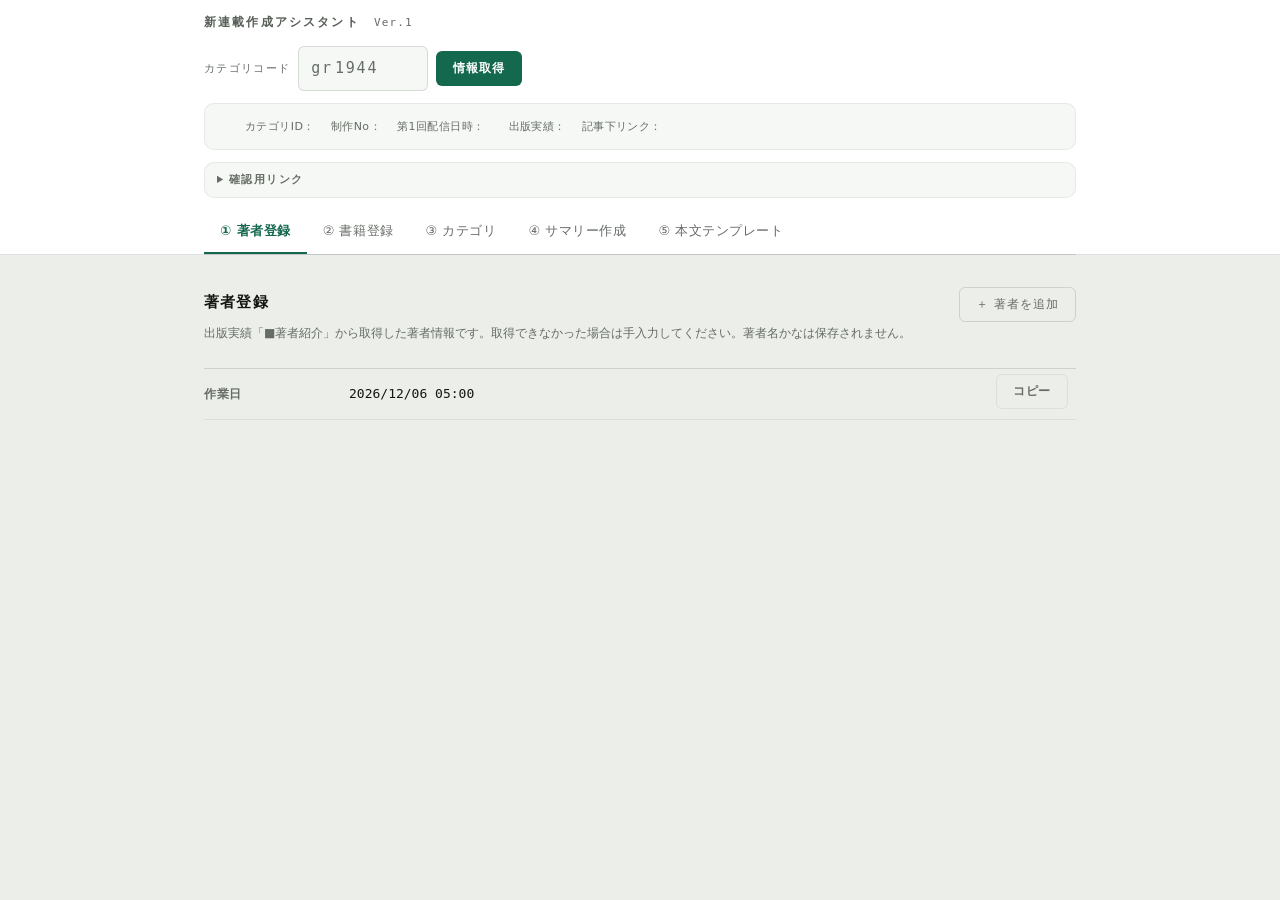
==== commit 342ce987: "Add work-date field to author tab, remove placeholder article title api/fetch-info.js は変更なし。  - 著者登録" ====
--- a/index.html
+++ b/index.html
@@ -34,8 +34,6 @@
       <p class="meta">
         <span>出版実績：<b id="info-pub-status"></b></span>
         <span>記事下リンク：<b id="info-sheet-status"></b></span>
-        <span class="temp-title">仮記事タイトル：<code>aaa</code>
-          <button class="copy mini" data-copy-text="aaa">コピー</button></span>
       </p>
     </div>
 
@@ -143,6 +141,15 @@
       <button id="add-author" class="ghost">＋ 著者を追加</button>
     </div>
     <p class="hint">出版実績「■著者紹介」から取得した著者情報です。取得できなかった場合は手入力してください。著者名かなは保存されません。</p>
+
+    <div class="field-list">
+      <div class="field">
+        <div class="fname">作業日</div>
+        <div><input type="text" id="work-date"></div>
+        <div><button class="copy" data-copy-target="work-date">コピー</button></div>
+      </div>
+    </div>
+
     <div id="author-cards"></div>
   </section>
 
--- a/style.css
+++ b/style.css
@@ -204,15 +204,6 @@
 .meta .ok { color: var(--accent); }
 .meta .ng { color: var(--warn); }
 
-.temp-title code {
-  background: var(--code-bg);
-  font-family: var(--mono);
-  font-size: var(--t-xs);
-  padding: 1px var(--s2);
-  border-radius: var(--radius-sm);
-  border: 1px solid var(--line-soft);
-}
-
 /* ---- タブ ---- */
 /* スクロールしても残すのはここだけ */
 .tabs {
@@ -491,7 +482,8 @@
 #bf-isbn,
 #bf-pages,
 #bf-release,
-#bf-publish {
+#bf-publish,
+#work-date {
   font-family: var(--mono);
   font-variant-numeric: tabular-nums;
 }
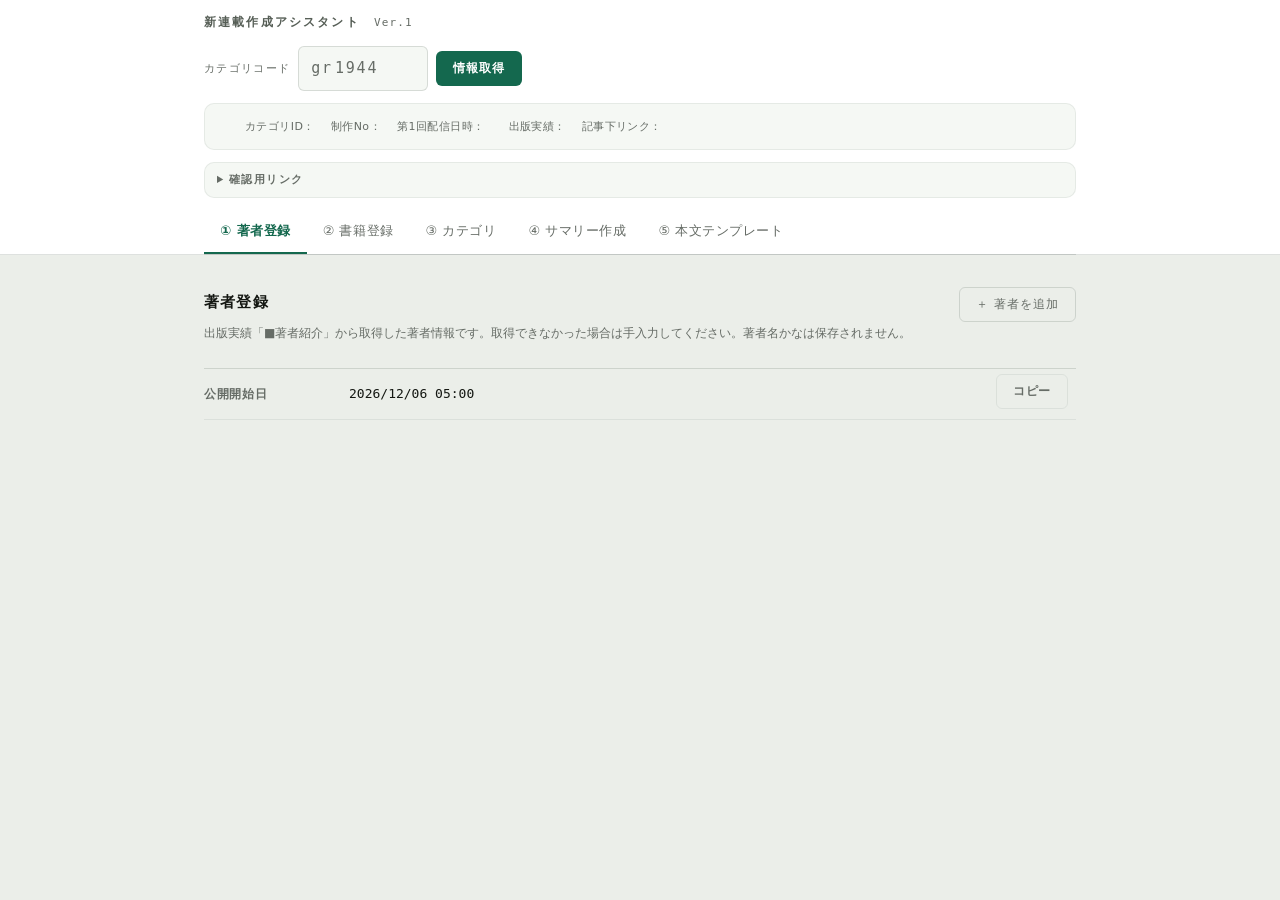
==== commit 2d8a5dcb: "Rename 作業日 to 公開開始日 ラベルだけでなく、id と関数名も揃えた。work-date のままだと 後から読んだときに用途を取り違えるため。  - 表示：作業日 → 公開開始日 - id" ====
--- a/index.html
+++ b/index.html
@@ -144,9 +144,9 @@
 
     <div class="field-list">
       <div class="field">
-        <div class="fname">作業日</div>
-        <div><input type="text" id="work-date"></div>
-        <div><button class="copy" data-copy-target="work-date">コピー</button></div>
+        <div class="fname">公開開始日</div>
+        <div><input type="text" id="publish-start"></div>
+        <div><button class="copy" data-copy-target="publish-start">コピー</button></div>
       </div>
     </div>
 
--- a/style.css
+++ b/style.css
@@ -483,7 +483,7 @@
 #bf-pages,
 #bf-release,
 #bf-publish,
-#work-date {
+#publish-start {
   font-family: var(--mono);
   font-variant-numeric: tabular-nums;
 }
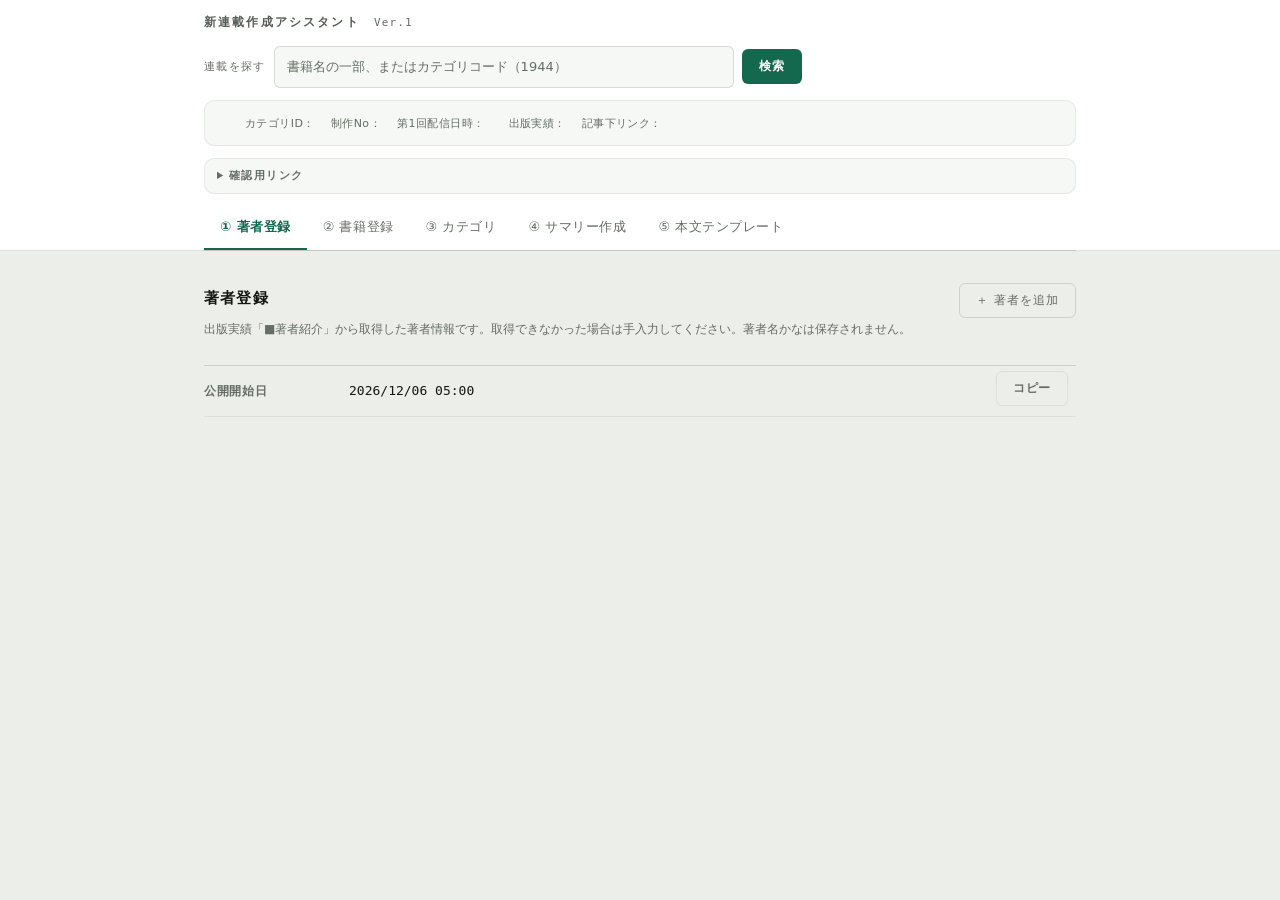
==== commit 30f860b4: "Search series by title and widen the reprint source match 新連載作成アシスタント・再掲連載作成アシスタント - 検索欄を1つにし、数字ならカテ" ====
--- a/index.html
+++ b/index.html
@@ -12,16 +12,21 @@
   <div class="topbar-inner">
     <h1>新連載作成アシスタント <span class="ver">Ver.1</span></h1>
 
+    <!-- 数字だけならカテゴリコード、それ以外は書籍名の部分一致で候補を出す -->
     <div class="search-row">
-      <label for="code-input">カテゴリコード</label>
-      <span class="code-field">
-        <span class="code-prefix" aria-hidden="true">gr</span>
-        <input id="code-input" type="text" inputmode="numeric" pattern="[0-9]*" maxlength="6"
-               placeholder="1944" autocomplete="off" spellcheck="false"
-               aria-label="カテゴリコードの番号（grより後ろの数字）">
-      </span>
-      <button id="fetch-btn" class="primary">情報取得</button>
+      <label for="search-input">連載を探す</label>
+      <input id="search-input" type="text" class="search-input"
+             placeholder="書籍名の一部、またはカテゴリコード（1944）"
+             autocomplete="off" spellcheck="false"
+             aria-label="書籍名の一部、またはカテゴリコード">
+      <button id="fetch-btn" class="primary">検索</button>
       <span id="fetch-status" class="fetch-status" role="status"></span>
+    </div>
+
+    <!-- 連載候補（書籍名で検索したとき） -->
+    <div id="candidates" class="candidates" hidden>
+      <p class="candidates-head">連載候補</p>
+      <ul id="candidates-list" class="candidates-list"></ul>
     </div>
 
     <div id="basic-info" class="basic-info" hidden>
--- a/style.css
+++ b/style.css
@@ -107,47 +107,90 @@
   letter-spacing: .12em;
 }
 
-/* カテゴリコードは「gr」を画面に固定表示し、入力するのは数字だけ。
-   枠は外側の .code-field が持ち、入力欄自体の枠は消して一体に見せる。 */
-.code-field {
-  display: inline-flex;
-  align-items: stretch;
+/* 書籍名でもカテゴリコードでも打てる1つの検索欄。
+   書籍名が入るので等幅は当てない（--mono に日本語グリフが無い）。
+   後ろの input[type="text"] より強くするため .search-row から指定する */
+.search-row .search-input {
+  flex: 1 1 340px;
+  min-width: 0;
+  max-width: 460px;
+  padding: var(--s2) var(--s3);
   border: 1px solid var(--line);
   border-radius: var(--radius-sm);
   background: var(--panel-2);
-  overflow: hidden;
-}
-
-.code-field:focus-within {
+  color: var(--ink);
+  font-size: var(--t-m);
+  font-family: inherit;
+}
+
+.search-row .search-input:focus {
   border-color: var(--accent);
   background: var(--panel);
-}
-
-.code-prefix {
+  outline: 2px solid var(--accent);
+  outline-offset: 2px;
+}
+
+/* ---- 連載候補（書籍名で検索したとき） ---- */
+.candidates {
+  margin-top: var(--s3);
+  padding: var(--s3) var(--s4);
+  background: var(--panel-2);
+  border: 1px solid var(--line-soft);
+  border-radius: var(--radius);
+}
+
+.candidates-head {
+  font-size: var(--t-xs);
+  font-weight: 700;
+  letter-spacing: .12em;
+  color: var(--faint);
+  margin-bottom: var(--s1);
+}
+
+.candidates-list { list-style: none; }
+
+.candidates-list li + li { margin-top: var(--s1); }
+
+.candidate {
   display: flex;
-  align-items: center;
-  padding: var(--s2) 2px var(--s2) var(--s3);
-  font-family: var(--mono);
-  font-size: var(--t-l);
-  letter-spacing: .12em;
-  color: var(--faint);
-  user-select: none;
-}
-
-#code-input {
-  width: 92px;
-  padding: var(--s2) var(--s3) var(--s2) 0;
-  border: 0;
-  border-radius: 0;
-  font-size: var(--t-l);
-  font-family: var(--mono);
-  letter-spacing: .12em;
+  align-items: baseline;
+  gap: var(--s3);
+  width: 100%;
+  padding: var(--s2) var(--s3);
+  border: 1px solid transparent;
+  border-radius: var(--radius-sm);
   background: transparent;
   color: var(--ink);
-}
-
-#code-input:focus { outline: none; }
-.code-field:focus-within { outline: 2px solid var(--accent); outline-offset: 2px; }
+  font: inherit;
+  text-align: left;
+  cursor: pointer;
+}
+
+.candidate:hover:not(:disabled) {
+  background: var(--accent-soft);
+  border-color: var(--accent);
+}
+
+.candidate:disabled { color: var(--faint); cursor: default; }
+
+.candidate-title {
+  flex: 1 1 auto;
+  min-width: 0;
+  font-size: var(--t-m);
+  font-weight: 600;
+  overflow: hidden;
+  text-overflow: ellipsis;
+  white-space: nowrap;
+}
+
+/* 「制作No」と日本語が混じるので等幅にはせず、数字の幅だけ揃える */
+.candidate-meta {
+  flex: 0 0 auto;
+  font-size: var(--t-s);
+  font-variant-numeric: tabular-nums;
+  color: var(--faint);
+  white-space: nowrap;
+}
 
 .fetch-status { font-size: var(--t-s); color: var(--sub); }
 .fetch-status.error { color: var(--warn); }
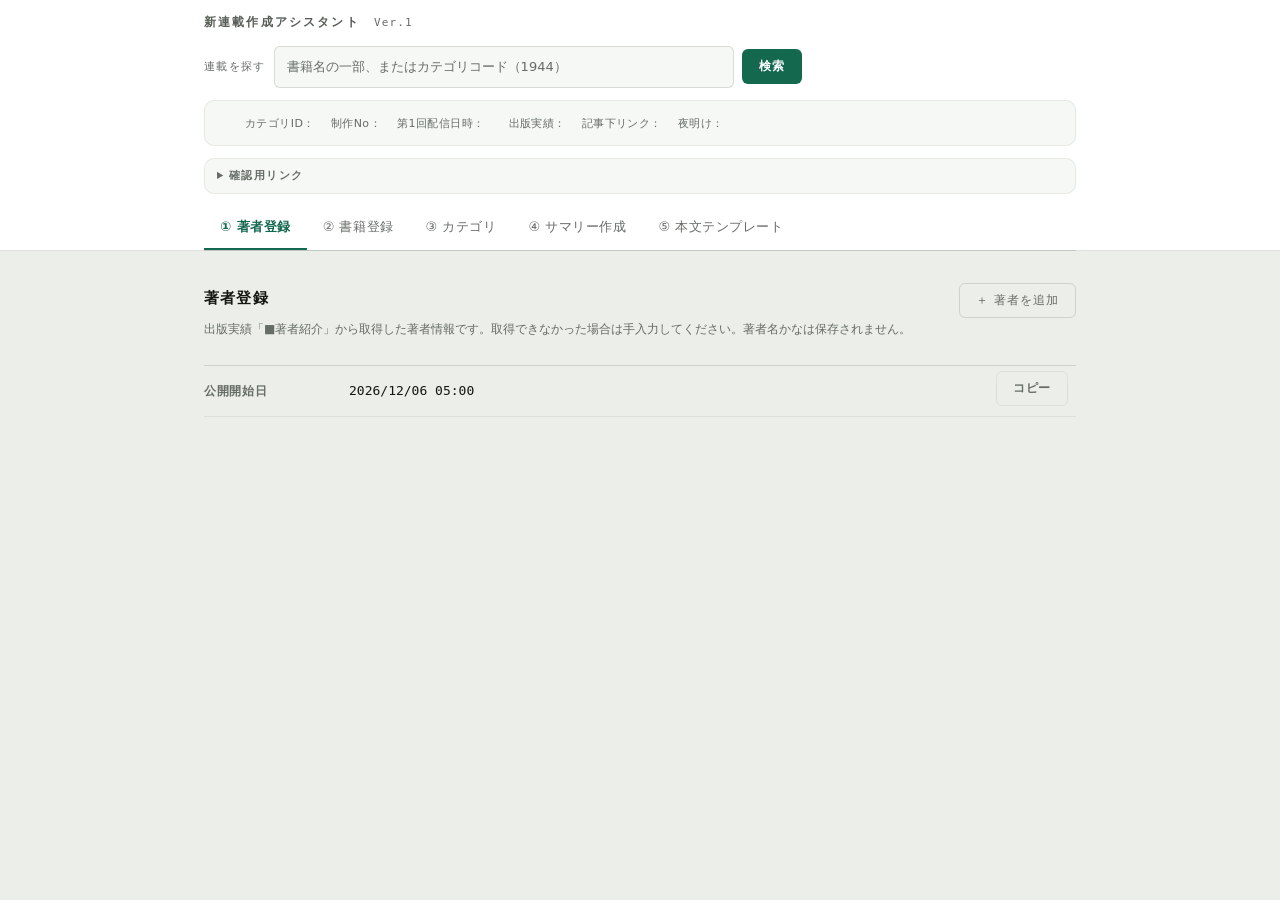
==== commit 616fca92: "Show 出版実績URL, Amazon and 楽天 in 書籍登録 ②書籍登録の「発売日」と「公開日時」の間に3行足した。 出版実績URLはkintone 402から、Amazon・楽天は夜明け「" ====
--- a/index.html
+++ b/index.html
@@ -39,6 +39,7 @@
       <p class="meta">
         <span>出版実績：<b id="info-pub-status"></b></span>
         <span>記事下リンク：<b id="info-sheet-status"></b></span>
+        <span>夜明け：<b id="info-yoake-status"></b></span>
       </p>
     </div>
 
--- a/style.css
+++ b/style.css
@@ -542,6 +542,16 @@
 
 .field-list .field:hover button.copy { border-color: var(--line); color: var(--sub); }
 
+/* Amazon・楽天の照合結果。空欄の警告と同じく、触れていなくても出したままにする */
+.field-list .field .store-note {
+  font-size: var(--t-xs);
+  color: var(--warn);
+  padding: var(--s1) var(--s3) 0;
+  word-break: break-all;
+}
+
+.field-list .field .store-note a { color: inherit; }
+
 /* ============================================================
    ① 著者カード
    ============================================================ */
